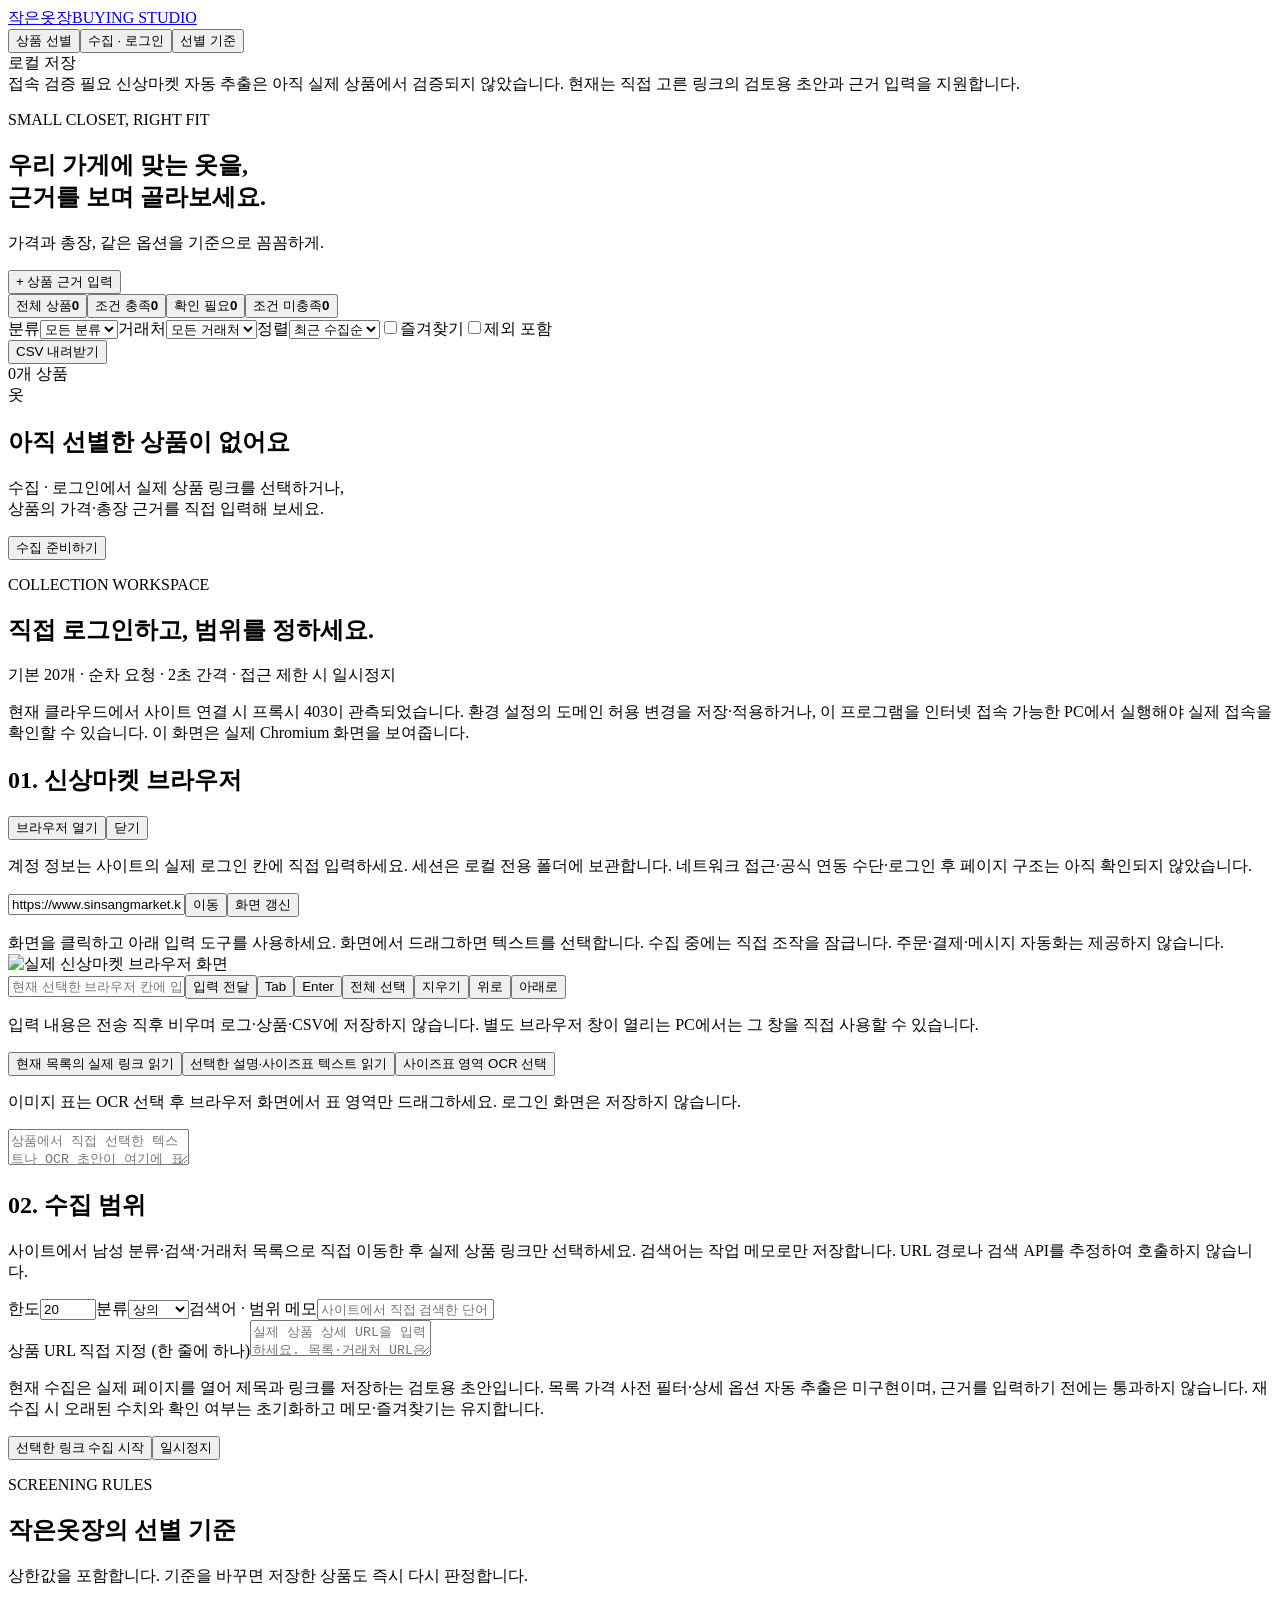
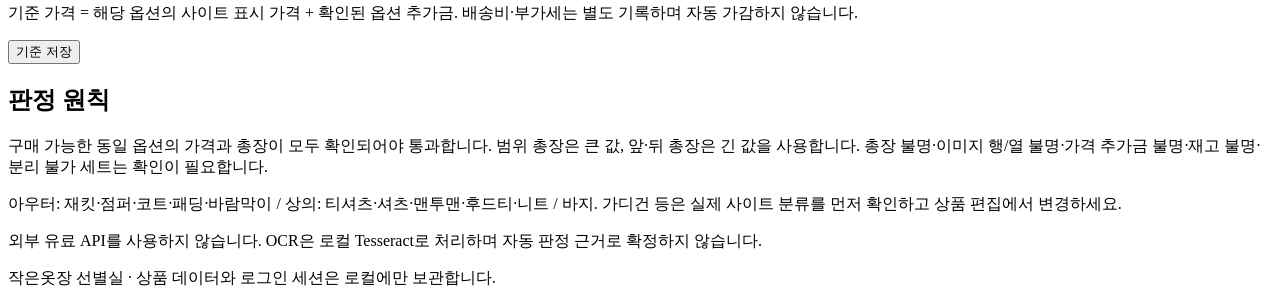
==== smallcloset/static/index.html @ f979ac31 "Add local apparel screening and evidence review app" ====
<!doctype html>
<html lang="ko">
<head><meta charset="utf-8"><meta name="viewport" content="width=device-width, initial-scale=1"><title>작은옷장 · 상품 선별실</title><link rel="stylesheet" href="/static/style.css"><script src="/static/app.js" defer></script></head>
<body>
<header><a class="brand" href="/">작은옷장<span>BUYING STUDIO</span></a><nav><button data-pane="results" class="nav active">상품 선별</button><button data-pane="collect" class="nav">수집 · 로그인</button><button data-pane="settings" class="nav">선별 기준</button></nav><span class="local-dot">로컬 저장</span></header>
<main>
<div class="notice"><span>접속 검증 필요</span> 신상마켓 자동 추출은 아직 실제 상품에서 검증되지 않았습니다. 현재는 직접 고른 링크의 검토용 초안과 근거 입력을 지원합니다.</div>
<section id="results" class="pane">
<div class="hero"><div><p class="eyebrow">SMALL CLOSET, RIGHT FIT</p><h1>우리 가게에 맞는 옷을,<br>근거를 보며 골라보세요.</h1><p class="muted">가격과 총장, 같은 옵션을 기준으로 꼼꼼하게.</p></div><button id="new-product" class="primary">+ 상품 근거 입력</button></div>
<div class="stats"><button class="stat active" data-status=""><span>전체 상품</span><strong id="count-all">0</strong></button><button class="stat" data-status="pass"><span><i class="dot green"></i>조건 충족</span><strong id="count-pass">0</strong></button><button class="stat" data-status="review"><span><i class="dot amber"></i>확인 필요</span><strong id="count-review">0</strong></button><button class="stat" data-status="fail"><span><i class="dot gray"></i>조건 미충족</span><strong id="count-fail">0</strong></button></div>
<div class="toolbar"><div class="filters"><label>분류<select id="filter-category"><option value="">모든 분류</option><option>아우터</option><option>상의</option><option>바지</option><option>미분류</option></select></label><label>거래처<select id="filter-supplier"><option value="">모든 거래처</option></select></label><label>정렬<select id="sort"><option value="recent">최근 수집순</option><option value="price">낮은 가격순</option><option value="length">짧은 총장순</option></select></label><label class="check"><input type="checkbox" id="filter-favorite">즐겨찾기</label><label class="check"><input type="checkbox" id="show-excluded">제외 포함</label></div><button id="export" class="secondary">CSV 내려받기</button></div>
<div class="result-line"><span id="result-count">0개 상품</span><span id="selection-count"></span></div><div id="product-grid" class="grid"></div><div id="empty" class="empty"><div class="empty-icon">옷</div><h2>아직 선별한 상품이 없어요</h2><p>수집 · 로그인에서 실제 상품 링크를 선택하거나,<br>상품의 가격·총장 근거를 직접 입력해 보세요.</p><button class="primary" data-pane="collect">수집 준비하기</button></div>
</section>
<section id="collect" class="pane hidden"><div class="page-title"><p class="eyebrow">COLLECTION WORKSPACE</p><h1>직접 로그인하고, 범위를 정하세요.</h1><p class="muted">기본 20개 · 순차 요청 · 2초 간격 · 접근 제한 시 일시정지</p></div>
<div class="callout">현재 클라우드에서 사이트 연결 시 프록시 403이 관측되었습니다. 환경 설정의 도메인 허용 변경을 저장·적용하거나, 이 프로그램을 인터넷 접속 가능한 PC에서 실행해야 실제 접속을 확인할 수 있습니다. 이 화면은 실제 Chromium 화면을 보여줍니다.</div>
<div class="panel"><div class="panel-title"><h2>01. 신상마켓 브라우저</h2><button id="browser-open" class="primary">브라우저 열기</button><button id="browser-close" class="secondary">닫기</button></div><p class="muted">계정 정보는 사이트의 실제 로그인 칸에 직접 입력하세요. 세션은 로컬 전용 폴더에 보관합니다. 네트워크 접근·공식 연동 수단·로그인 후 페이지 구조는 아직 확인되지 않았습니다.</p><div class="inline"><input id="browser-url" type="url" value="https://www.sinsangmarket.kr" aria-label="실제 사이트 URL"><button id="browser-go" class="secondary">이동</button><button id="browser-refresh" class="secondary">화면 갱신</button></div><p id="browser-status" class="status-text"></p>
<div id="browser-shell" class="hidden"><div class="browser-help">화면을 클릭하고 아래 입력 도구를 사용하세요. 화면에서 드래그하면 텍스트를 선택합니다. 수집 중에는 직접 조작을 잠급니다. 주문·결제·메시지 자동화는 제공하지 않습니다.</div><img id="browser-screen" alt="실제 신상마켓 브라우저 화면" draggable="false"><div class="browser-controls"><input id="browser-type" type="password" autocomplete="off" placeholder="현재 선택한 브라우저 칸에 입력할 내용" aria-label="브라우저로 전달할 입력"><button id="browser-send" class="secondary">입력 전달</button><button data-key="Tab">Tab</button><button data-key="Enter">Enter</button><button data-key="ControlOrMeta+A">전체 선택</button><button data-key="Backspace">지우기</button><button data-scroll="-600">위로</button><button data-scroll="600">아래로</button></div><p class="muted small">입력 내용은 전송 직후 비우며 로그·상품·CSV에 저장하지 않습니다. 별도 브라우저 창이 열리는 PC에서는 그 창을 직접 사용할 수 있습니다.</p></div>
<div class="inline"><button id="get-links" class="secondary">현재 목록의 실제 링크 읽기</button><button id="get-selection" class="secondary">선택한 설명·사이즈표 텍스트 읽기</button><button id="crop-ocr" class="secondary">사이즈표 영역 OCR 선택</button></div><p id="crop-status" class="small muted">이미지 표는 OCR 선택 후 브라우저 화면에서 표 영역만 드래그하세요. 로그인 화면은 저장하지 않습니다.</p><textarea id="selected-text" readonly placeholder="상품에서 직접 선택한 텍스트나 OCR 초안이 여기에 표시됩니다. 원본 이미지 행·열을 직접 대조하세요."></textarea></div>
<div class="panel"><h2>02. 수집 범위</h2><p class="muted">사이트에서 남성 분류·검색·거래처 목록으로 직접 이동한 후 실제 상품 링크만 선택하세요. 검색어는 작업 메모로만 저장합니다. URL 경로나 검색 API를 추정하여 호출하지 않습니다.</p><div class="form-row"><label>한도<input type="number" id="collect-limit" value="20" min="1" max="200"></label><label>분류<select id="collect-category"><option>상의</option><option>아우터</option><option>바지</option><option>미분류</option></select></label><label>검색어 · 범위 메모<input id="collect-keyword" placeholder="사이트에서 직접 검색한 단어"></label></div><div id="links" class="link-list"></div><label>상품 URL 직접 지정 (한 줄에 하나)<textarea id="collect-urls" placeholder="실제 상품 상세 URL을 입력하세요. 목록·거래처 URL은 위 브라우저에서 열어 상품 링크를 선택하세요."></textarea></label><p class="small muted">현재 수집은 실제 페이지를 열어 제목과 링크를 저장하는 검토용 초안입니다. 목록 가격 사전 필터·상세 옵션 자동 추출은 미구현이며, 근거를 입력하기 전에는 통과하지 않습니다. 재수집 시 오래된 수치와 확인 여부는 초기화하고 메모·즐겨찾기는 유지합니다.</p><button id="start-collect" class="primary">선택한 링크 수집 시작</button><button id="pause-collect" class="secondary">일시정지</button><div id="jobs"></div></div>
</section>
<section id="settings" class="pane hidden"><div class="page-title"><p class="eyebrow">SCREENING RULES</p><h1>작은옷장의 선별 기준</h1><p class="muted">상한값을 포함합니다. 기준을 바꾸면 저장한 상품도 즉시 다시 판정합니다.</p></div><form id="rules-form" class="panel"><div id="rules-fields"></div><p class="muted">기준 가격 = 해당 옵션의 사이트 표시 가격 + 확인된 옵션 추가금. 배송비·부가세는 별도 기록하며 자동 가감하지 않습니다.</p><button class="primary" type="submit">기준 저장</button></form><div class="panel"><h2>판정 원칙</h2><p>구매 가능한 동일 옵션의 가격과 총장이 모두 확인되어야 통과합니다. 범위 총장은 큰 값, 앞·뒤 총장은 긴 값을 사용합니다. 총장 불명·이미지 행/열 불명·가격 추가금 불명·재고 불명·분리 불가 세트는 확인이 필요합니다.</p><p>아우터: 재킷·점퍼·코트·패딩·바람막이 / 상의: 티셔츠·셔츠·맨투맨·후드티·니트 / 바지. 가디건 등은 실제 사이트 분류를 먼저 확인하고 상품 편집에서 변경하세요.</p><p>외부 유료 API를 사용하지 않습니다. OCR은 로컬 Tesseract로 처리하며 자동 판정 근거로 확정하지 않습니다.</p></div></section>
</main>
<dialog id="editor"><form id="product-form"><div class="dialog-head"><div><p class="eyebrow">PRODUCT EVIDENCE</p><h2 id="editor-title">상품 근거 입력</h2></div><button type="button" id="editor-close" class="icon-button" aria-label="닫기">×</button></div><div class="dialog-body"><p class="callout">실제 상세페이지와 사이즈표를 확인해 입력하세요. 총장 외 치수는 입력하지 마세요. 서로 다른 옵션의 가격·총장을 합쳐 입력하면 안 됩니다. 세션·쿠키·인증 정보를 붙여넣지 마세요.</p><div class="form-row"><label>상품 상세 URL<input id="p-url" type="url" required></label></div><div class="form-row"><label>상품명<input id="p-name" required maxlength="300"></label><label>거래처<input id="p-supplier" maxlength="200"></label></div><div class="form-row"><label>상가 · 층 · 호수 (실제 표기만)<input id="p-location" maxlength="200"></label><label>분류<select id="p-category"><option>미분류</option><option>아우터</option><option>상의</option><option>바지</option></select></label><label>의류 대상<select id="p-gender"><option>미확인</option><option>남성</option><option>여성</option></select></label></div><div class="form-row"><label>대표 이미지 URL (선택)<input id="p-image" placeholder="접근 불가 시 상품 원문 링크로 대체"></label><label>배송비·부가세 별도 표기<input id="p-charges" maxlength="500"></label></div><label class="check"><input type="checkbox" id="p-set">세트의 개별 가격·총장을 구분할 수 없음</label>
<div class="section-heading"><h3>사이즈 · 색상별 옵션</h3><button type="button" id="add-option" class="secondary">+ 옵션 추가</button></div><p class="small muted">추가금이 없음을 확인한 경우 0을 입력하세요. 공란은 미확인입니다. 색상별 재고·가격이 다르면 행을 나누세요.</p><div id="options"></div>
<div class="ocr-panel"><h3>이미지 사이즈표 · 로컬 OCR</h3><p class="small muted">사이즈표만 잘라 업로드하세요. 한글·숫자를 로컬에서 읽습니다. 원본 행·열을 확인하고 위 옵션에 수치를 옮긴 후 확인 체크를 하세요.</p><input id="ocr-file" type="file" accept="image/png,image/jpeg,image/webp"><p id="ocr-status" class="small"></p><a id="ocr-link" target="_blank" rel="noreferrer" class="hidden">원본 이미지 근거 열기</a><textarea id="ocr-text" readonly placeholder="OCR 판독 초안 — 자동 확정하지 않습니다"></textarea><p id="ocr-ref" class="small muted"></p></div><label>내 메모<textarea id="p-memo" maxlength="10000"></textarea></label></div><div class="dialog-foot"><span class="muted small">근거 없는 수치는 ‘확인 필요’로 보관합니다.</span><button type="submit" class="primary">저장하고 판정</button></div></form></dialog>
<div id="toast" role="status" class="hidden"></div><footer>작은옷장 선별실 · 상품 데이터와 로그인 세션은 로컬에만 보관합니다.</footer>
</body></html>
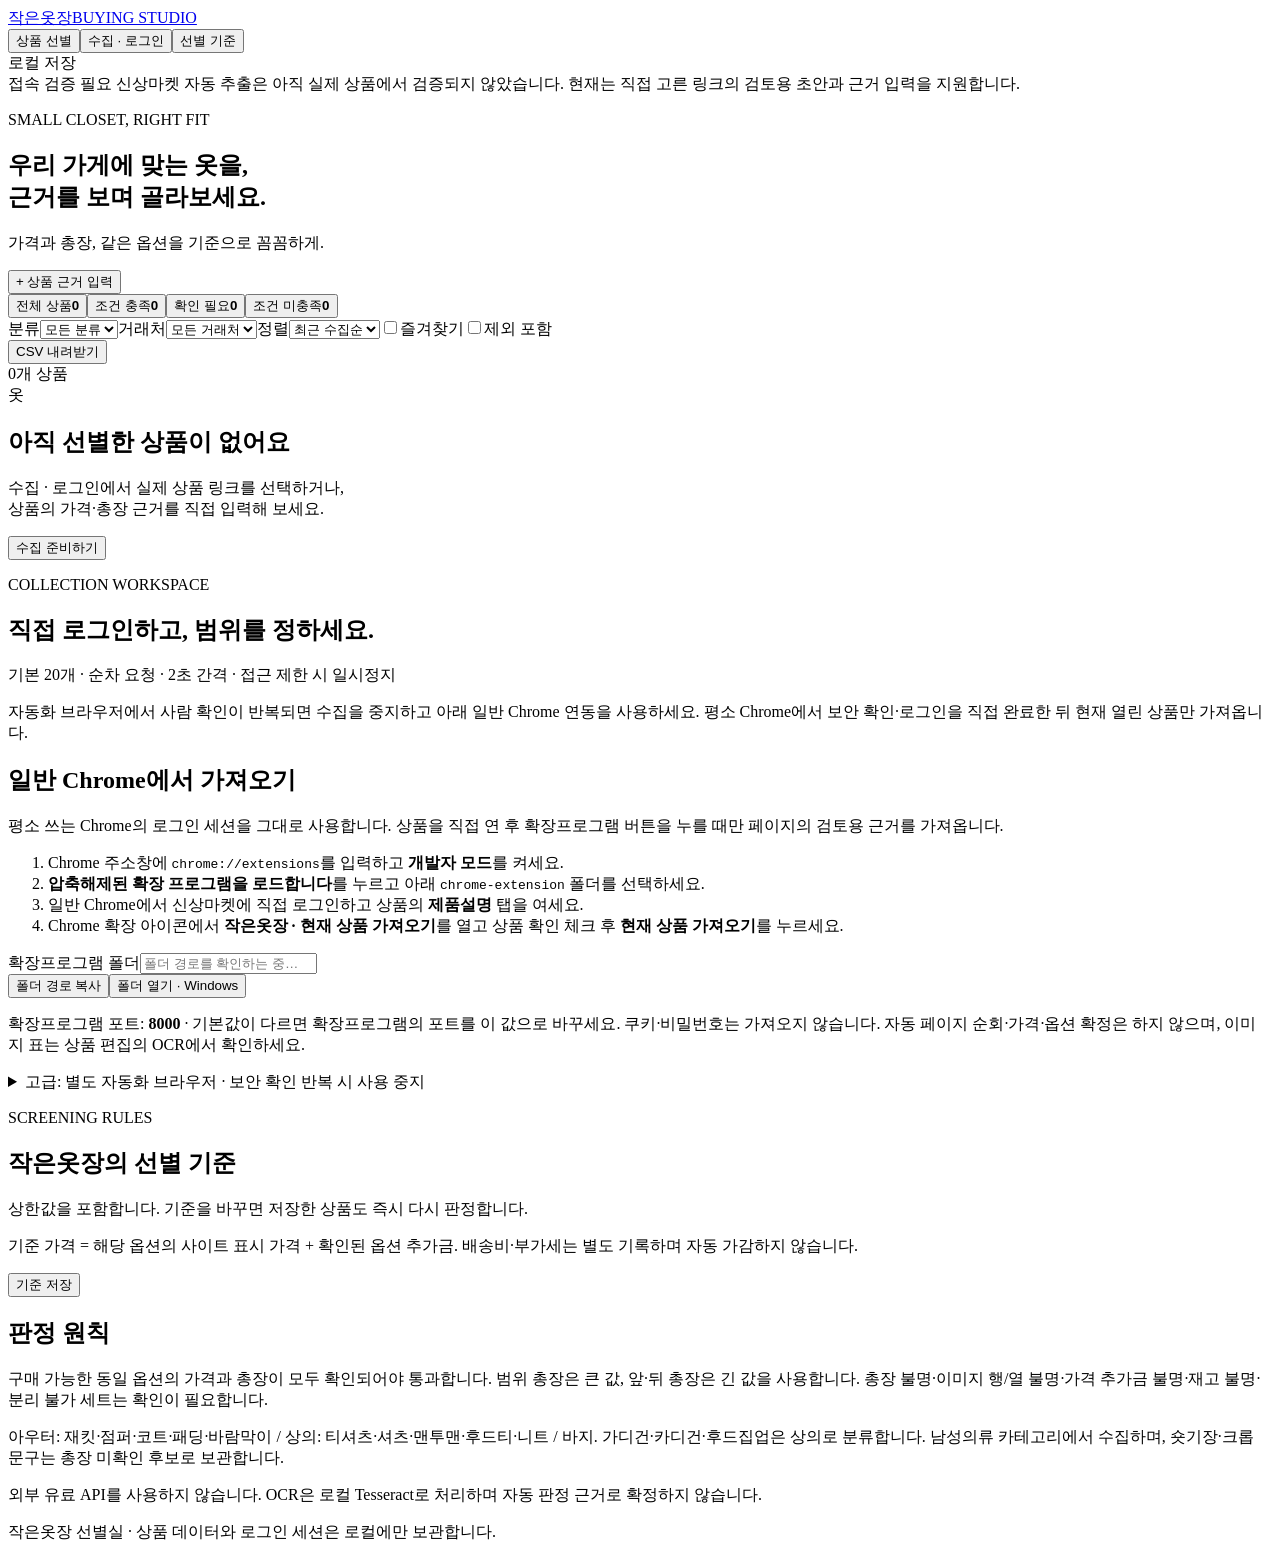
==== commit b9dd89ab: "Add manual capture from ordinary Chrome and update menswear screening rules" ====
--- a/smallcloset/static/index.html
+++ b/smallcloset/static/index.html
@@ -12,16 +12,18 @@
 <div class="result-line"><span id="result-count">0개 상품</span><span id="selection-count"></span></div><div id="product-grid" class="grid"></div><div id="empty" class="empty"><div class="empty-icon">옷</div><h2>아직 선별한 상품이 없어요</h2><p>수집 · 로그인에서 실제 상품 링크를 선택하거나,<br>상품의 가격·총장 근거를 직접 입력해 보세요.</p><button class="primary" data-pane="collect">수집 준비하기</button></div>
 </section>
 <section id="collect" class="pane hidden"><div class="page-title"><p class="eyebrow">COLLECTION WORKSPACE</p><h1>직접 로그인하고, 범위를 정하세요.</h1><p class="muted">기본 20개 · 순차 요청 · 2초 간격 · 접근 제한 시 일시정지</p></div>
-<div class="callout">현재 클라우드에서 사이트 연결 시 프록시 403이 관측되었습니다. 환경 설정의 도메인 허용 변경을 저장·적용하거나, 이 프로그램을 인터넷 접속 가능한 PC에서 실행해야 실제 접속을 확인할 수 있습니다. 이 화면은 실제 Chromium 화면을 보여줍니다.</div>
+<div class="callout">자동화 브라우저에서 사람 확인이 반복되면 수집을 중지하고 아래 일반 Chrome 연동을 사용하세요. 평소 Chrome에서 보안 확인·로그인을 직접 완료한 뒤 현재 열린 상품만 가져옵니다.</div>
+<div class="panel"><h2>일반 Chrome에서 가져오기</h2><p>평소 쓰는 Chrome의 로그인 세션을 그대로 사용합니다. 상품을 직접 연 후 확장프로그램 버튼을 누를 때만 페이지의 검토용 근거를 가져옵니다.</p><ol><li>Chrome 주소창에 <code>chrome://extensions</code>를 입력하고 <b>개발자 모드</b>를 켜세요.</li><li><b>압축해제된 확장 프로그램을 로드합니다</b>를 누르고 아래 <code>chrome-extension</code> 폴더를 선택하세요.</li><li>일반 Chrome에서 신상마켓에 직접 로그인하고 상품의 <b>제품설명</b> 탭을 여세요.</li><li>Chrome 확장 아이콘에서 <b>작은옷장 · 현재 상품 가져오기</b>를 열고 상품 확인 체크 후 <b>현재 상품 가져오기</b>를 누르세요.</li></ol><label>확장프로그램 폴더<input id="companion-folder" readonly placeholder="폴더 경로를 확인하는 중…"></label><div class="inline"><button id="companion-copy-folder" class="secondary">폴더 경로 복사</button><button id="companion-open-folder" class="secondary">폴더 열기 · Windows</button></div><p class="small muted">확장프로그램 포트: <b id="companion-port">8000</b> · 기본값이 다르면 확장프로그램의 포트를 이 값으로 바꾸세요. 쿠키·비밀번호는 가져오지 않습니다. 자동 페이지 순회·가격·옵션 확정은 하지 않으며, 이미지 표는 상품 편집의 OCR에서 확인하세요.</p></div>
+<details id="legacy-browser"><summary>고급: 별도 자동화 브라우저 · 보안 확인 반복 시 사용 중지</summary>
 <div class="panel"><div class="panel-title"><h2>01. 신상마켓 브라우저</h2><button id="browser-open" class="primary">브라우저 열기</button><button id="browser-close" class="secondary">닫기</button></div><p class="muted">계정 정보는 사이트의 실제 로그인 칸에 직접 입력하세요. 세션은 로컬 전용 폴더에 보관합니다. 네트워크 접근·공식 연동 수단·로그인 후 페이지 구조는 아직 확인되지 않았습니다.</p><div class="inline"><input id="browser-url" type="url" value="https://www.sinsangmarket.kr" aria-label="실제 사이트 URL"><button id="browser-go" class="secondary">이동</button><button id="browser-refresh" class="secondary">화면 갱신</button></div><p id="browser-status" class="status-text"></p>
 <div id="browser-shell" class="hidden"><div class="browser-help">화면을 클릭하고 아래 입력 도구를 사용하세요. 화면에서 드래그하면 텍스트를 선택합니다. 수집 중에는 직접 조작을 잠급니다. 주문·결제·메시지 자동화는 제공하지 않습니다.</div><img id="browser-screen" alt="실제 신상마켓 브라우저 화면" draggable="false"><div class="browser-controls"><input id="browser-type" type="password" autocomplete="off" placeholder="현재 선택한 브라우저 칸에 입력할 내용" aria-label="브라우저로 전달할 입력"><button id="browser-send" class="secondary">입력 전달</button><button data-key="Tab">Tab</button><button data-key="Enter">Enter</button><button data-key="ControlOrMeta+A">전체 선택</button><button data-key="Backspace">지우기</button><button data-scroll="-600">위로</button><button data-scroll="600">아래로</button></div><p class="muted small">입력 내용은 전송 직후 비우며 로그·상품·CSV에 저장하지 않습니다. 별도 브라우저 창이 열리는 PC에서는 그 창을 직접 사용할 수 있습니다.</p></div>
 <div class="inline"><button id="get-links" class="secondary">현재 목록의 실제 링크 읽기</button><button id="get-selection" class="secondary">선택한 설명·사이즈표 텍스트 읽기</button><button id="crop-ocr" class="secondary">사이즈표 영역 OCR 선택</button></div><p id="crop-status" class="small muted">이미지 표는 OCR 선택 후 브라우저 화면에서 표 영역만 드래그하세요. 로그인 화면은 저장하지 않습니다.</p><textarea id="selected-text" readonly placeholder="상품에서 직접 선택한 텍스트나 OCR 초안이 여기에 표시됩니다. 원본 이미지 행·열을 직접 대조하세요."></textarea></div>
-<div class="panel"><h2>02. 수집 범위</h2><p class="muted">사이트에서 남성 분류·검색·거래처 목록으로 직접 이동한 후 실제 상품 링크만 선택하세요. 검색어는 작업 메모로만 저장합니다. URL 경로나 검색 API를 추정하여 호출하지 않습니다.</p><div class="form-row"><label>한도<input type="number" id="collect-limit" value="20" min="1" max="200"></label><label>분류<select id="collect-category"><option>상의</option><option>아우터</option><option>바지</option><option>미분류</option></select></label><label>검색어 · 범위 메모<input id="collect-keyword" placeholder="사이트에서 직접 검색한 단어"></label></div><div id="links" class="link-list"></div><label>상품 URL 직접 지정 (한 줄에 하나)<textarea id="collect-urls" placeholder="실제 상품 상세 URL을 입력하세요. 목록·거래처 URL은 위 브라우저에서 열어 상품 링크를 선택하세요."></textarea></label><p class="small muted">현재 수집은 실제 페이지를 열어 제목과 링크를 저장하는 검토용 초안입니다. 목록 가격 사전 필터·상세 옵션 자동 추출은 미구현이며, 근거를 입력하기 전에는 통과하지 않습니다. 재수집 시 오래된 수치와 확인 여부는 초기화하고 메모·즐겨찾기는 유지합니다.</p><button id="start-collect" class="primary">선택한 링크 수집 시작</button><button id="pause-collect" class="secondary">일시정지</button><div id="jobs"></div></div>
+<div class="panel"><h2>02. 수집 범위</h2><p class="muted">사이트에서 남성 분류·검색·거래처 목록으로 직접 이동한 후 실제 상품 링크만 선택하세요. 검색어는 작업 메모로만 저장합니다. URL 경로나 검색 API를 추정하여 호출하지 않습니다.</p><div class="form-row"><label>한도<input type="number" id="collect-limit" value="20" min="1" max="200"></label><label>분류<select id="collect-category"><option>상의</option><option>아우터</option><option>바지</option><option>미분류</option></select></label><label>검색어 · 범위 메모<input id="collect-keyword" placeholder="사이트에서 직접 검색한 단어"></label></div><div id="links" class="link-list"></div><label>상품 URL 직접 지정 (한 줄에 하나)<textarea id="collect-urls" placeholder="실제 상품 상세 URL을 입력하세요. 목록·거래처 URL은 위 브라우저에서 열어 상품 링크를 선택하세요."></textarea></label><p class="small muted">현재 수집은 실제 페이지를 열어 제목과 링크를 저장하는 검토용 초안입니다. 목록 가격 사전 필터·상세 옵션 자동 추출은 미구현이며, 근거를 입력하기 전에는 통과하지 않습니다. 재수집 시 오래된 수치와 확인 여부는 초기화하고 메모·즐겨찾기는 유지합니다.</p><label class="check"><input type="checkbox" id="collect-men">남성의류 카테고리에서 고른 상품만 지정했음을 확인했습니다.</label><button id="start-collect" class="primary">선택한 링크 수집 시작</button><button id="pause-collect" class="secondary">일시정지</button><div id="jobs"></div></div></details>
 </section>
-<section id="settings" class="pane hidden"><div class="page-title"><p class="eyebrow">SCREENING RULES</p><h1>작은옷장의 선별 기준</h1><p class="muted">상한값을 포함합니다. 기준을 바꾸면 저장한 상품도 즉시 다시 판정합니다.</p></div><form id="rules-form" class="panel"><div id="rules-fields"></div><p class="muted">기준 가격 = 해당 옵션의 사이트 표시 가격 + 확인된 옵션 추가금. 배송비·부가세는 별도 기록하며 자동 가감하지 않습니다.</p><button class="primary" type="submit">기준 저장</button></form><div class="panel"><h2>판정 원칙</h2><p>구매 가능한 동일 옵션의 가격과 총장이 모두 확인되어야 통과합니다. 범위 총장은 큰 값, 앞·뒤 총장은 긴 값을 사용합니다. 총장 불명·이미지 행/열 불명·가격 추가금 불명·재고 불명·분리 불가 세트는 확인이 필요합니다.</p><p>아우터: 재킷·점퍼·코트·패딩·바람막이 / 상의: 티셔츠·셔츠·맨투맨·후드티·니트 / 바지. 가디건 등은 실제 사이트 분류를 먼저 확인하고 상품 편집에서 변경하세요.</p><p>외부 유료 API를 사용하지 않습니다. OCR은 로컬 Tesseract로 처리하며 자동 판정 근거로 확정하지 않습니다.</p></div></section>
+<section id="settings" class="pane hidden"><div class="page-title"><p class="eyebrow">SCREENING RULES</p><h1>작은옷장의 선별 기준</h1><p class="muted">상한값을 포함합니다. 기준을 바꾸면 저장한 상품도 즉시 다시 판정합니다.</p></div><form id="rules-form" class="panel"><div id="rules-fields"></div><p class="muted">기준 가격 = 해당 옵션의 사이트 표시 가격 + 확인된 옵션 추가금. 배송비·부가세는 별도 기록하며 자동 가감하지 않습니다.</p><button class="primary" type="submit">기준 저장</button></form><div class="panel"><h2>판정 원칙</h2><p>구매 가능한 동일 옵션의 가격과 총장이 모두 확인되어야 통과합니다. 범위 총장은 큰 값, 앞·뒤 총장은 긴 값을 사용합니다. 총장 불명·이미지 행/열 불명·가격 추가금 불명·재고 불명·분리 불가 세트는 확인이 필요합니다.</p><p>아우터: 재킷·점퍼·코트·패딩·바람막이 / 상의: 티셔츠·셔츠·맨투맨·후드티·니트 / 바지. 가디건·카디건·후드집업은 상의로 분류합니다. 남성의류 카테고리에서 수집하며, 숏기장·크롭 문구는 총장 미확인 후보로 보관합니다.</p><p>외부 유료 API를 사용하지 않습니다. OCR은 로컬 Tesseract로 처리하며 자동 판정 근거로 확정하지 않습니다.</p></div></section>
 </main>
 <dialog id="editor"><form id="product-form"><div class="dialog-head"><div><p class="eyebrow">PRODUCT EVIDENCE</p><h2 id="editor-title">상품 근거 입력</h2></div><button type="button" id="editor-close" class="icon-button" aria-label="닫기">×</button></div><div class="dialog-body"><p class="callout">실제 상세페이지와 사이즈표를 확인해 입력하세요. 총장 외 치수는 입력하지 마세요. 서로 다른 옵션의 가격·총장을 합쳐 입력하면 안 됩니다. 세션·쿠키·인증 정보를 붙여넣지 마세요.</p><div class="form-row"><label>상품 상세 URL<input id="p-url" type="url" required></label></div><div class="form-row"><label>상품명<input id="p-name" required maxlength="300"></label><label>거래처<input id="p-supplier" maxlength="200"></label></div><div class="form-row"><label>상가 · 층 · 호수 (실제 표기만)<input id="p-location" maxlength="200"></label><label>분류<select id="p-category"><option>미분류</option><option>아우터</option><option>상의</option><option>바지</option></select></label><label>의류 대상<select id="p-gender"><option>미확인</option><option>남성</option><option>여성</option></select></label></div><div class="form-row"><label>대표 이미지 URL (선택)<input id="p-image" placeholder="접근 불가 시 상품 원문 링크로 대체"></label><label>배송비·부가세 별도 표기<input id="p-charges" maxlength="500"></label></div><label class="check"><input type="checkbox" id="p-set">세트의 개별 가격·총장을 구분할 수 없음</label>
-<div class="section-heading"><h3>사이즈 · 색상별 옵션</h3><button type="button" id="add-option" class="secondary">+ 옵션 추가</button></div><p class="small muted">추가금이 없음을 확인한 경우 0을 입력하세요. 공란은 미확인입니다. 색상별 재고·가격이 다르면 행을 나누세요.</p><div id="options"></div>
+<label>상품설명 발췌 · 숏기장/크롭 근거<textarea id="p-excerpt" maxlength="1500" placeholder="실제 상품설명의 필요한 부분만 입력하세요."></textarea></label><div class="section-heading"><h3>사이즈 · 색상별 옵션</h3><button type="button" id="add-option" class="secondary">+ 옵션 추가</button></div><p class="small muted">추가금이 없음을 확인한 경우 0을 입력하세요. 공란은 미확인입니다. 색상별 재고·가격이 다르면 행을 나누세요.</p><div id="options"></div>
 <div class="ocr-panel"><h3>이미지 사이즈표 · 로컬 OCR</h3><p class="small muted">사이즈표만 잘라 업로드하세요. 한글·숫자를 로컬에서 읽습니다. 원본 행·열을 확인하고 위 옵션에 수치를 옮긴 후 확인 체크를 하세요.</p><input id="ocr-file" type="file" accept="image/png,image/jpeg,image/webp"><p id="ocr-status" class="small"></p><a id="ocr-link" target="_blank" rel="noreferrer" class="hidden">원본 이미지 근거 열기</a><textarea id="ocr-text" readonly placeholder="OCR 판독 초안 — 자동 확정하지 않습니다"></textarea><p id="ocr-ref" class="small muted"></p></div><label>내 메모<textarea id="p-memo" maxlength="10000"></textarea></label></div><div class="dialog-foot"><span class="muted small">근거 없는 수치는 ‘확인 필요’로 보관합니다.</span><button type="submit" class="primary">저장하고 판정</button></div></form></dialog>
 <div id="toast" role="status" class="hidden"></div><footer>작은옷장 선별실 · 상품 데이터와 로그인 세션은 로컬에만 보관합니다.</footer>
 </body></html>
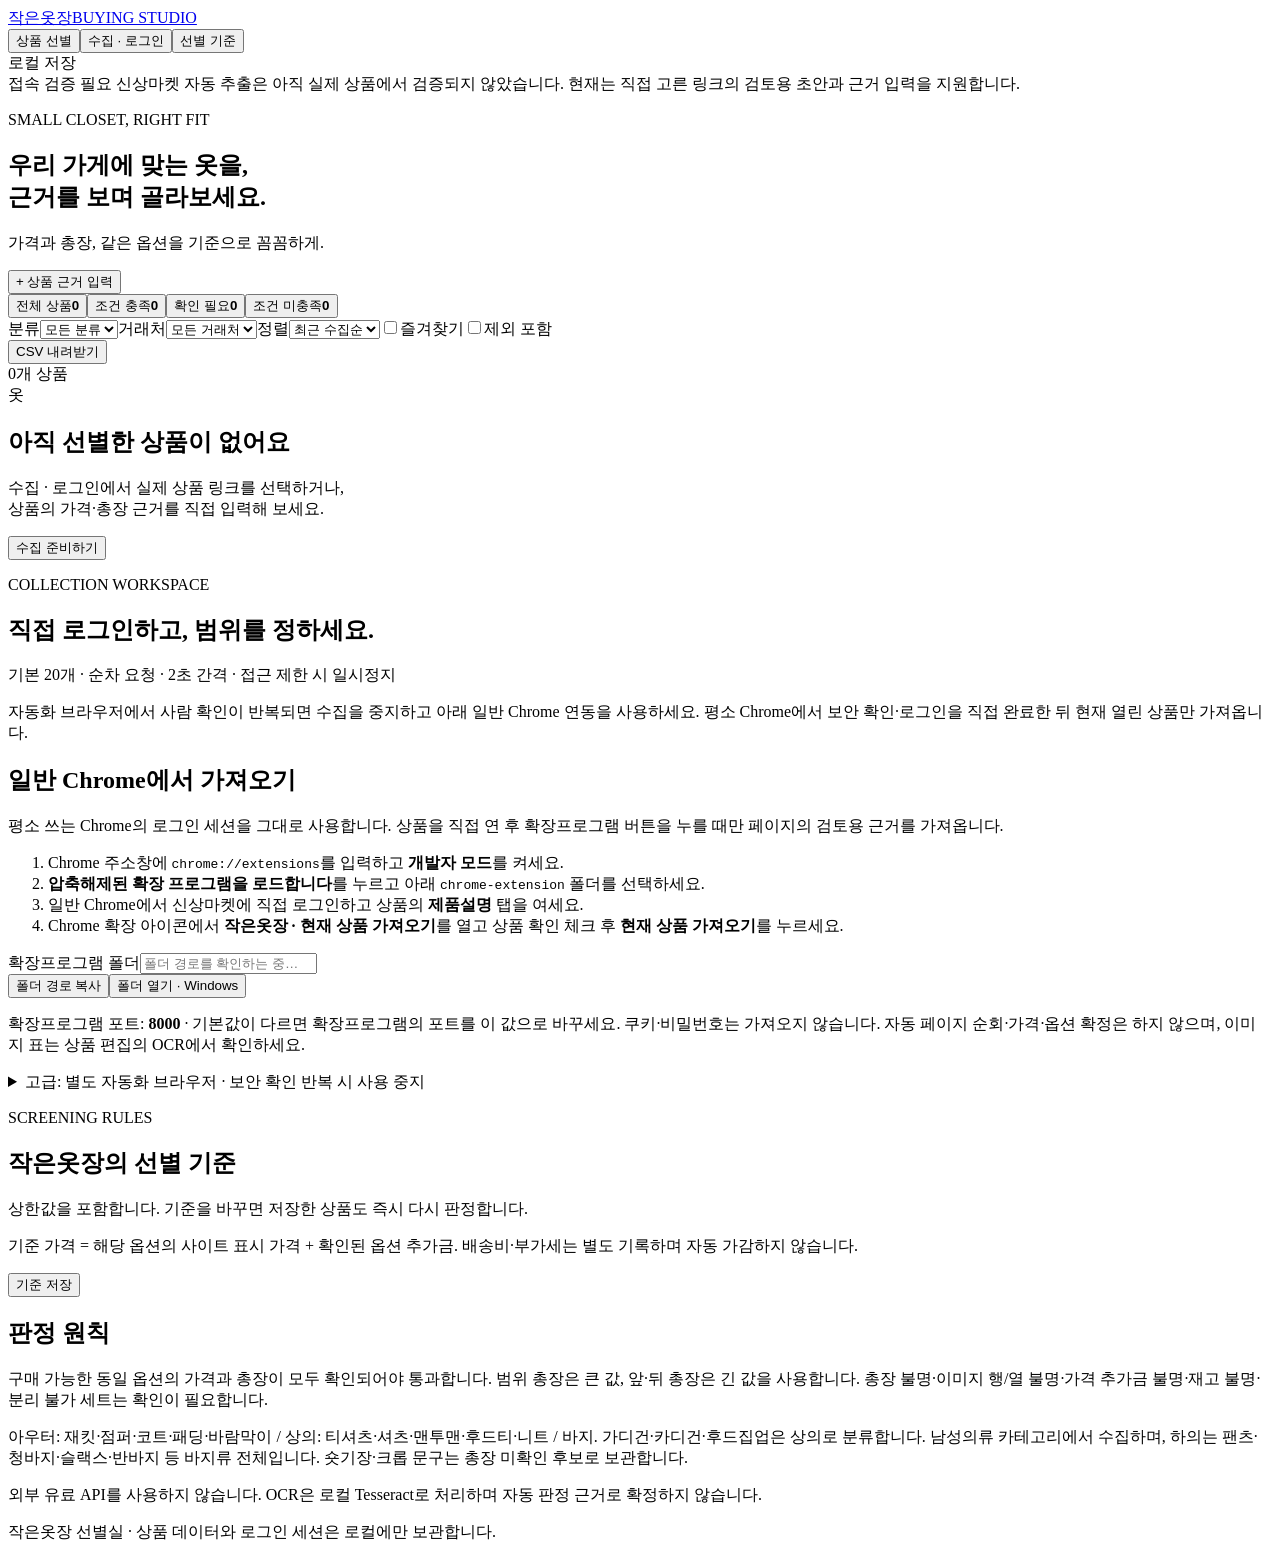
==== commit 83fd5d15: "Include all named mens pants and jeans under bottom screening limits" ====
--- a/smallcloset/static/index.html
+++ b/smallcloset/static/index.html
@@ -20,7 +20,7 @@
 <div class="inline"><button id="get-links" class="secondary">현재 목록의 실제 링크 읽기</button><button id="get-selection" class="secondary">선택한 설명·사이즈표 텍스트 읽기</button><button id="crop-ocr" class="secondary">사이즈표 영역 OCR 선택</button></div><p id="crop-status" class="small muted">이미지 표는 OCR 선택 후 브라우저 화면에서 표 영역만 드래그하세요. 로그인 화면은 저장하지 않습니다.</p><textarea id="selected-text" readonly placeholder="상품에서 직접 선택한 텍스트나 OCR 초안이 여기에 표시됩니다. 원본 이미지 행·열을 직접 대조하세요."></textarea></div>
 <div class="panel"><h2>02. 수집 범위</h2><p class="muted">사이트에서 남성 분류·검색·거래처 목록으로 직접 이동한 후 실제 상품 링크만 선택하세요. 검색어는 작업 메모로만 저장합니다. URL 경로나 검색 API를 추정하여 호출하지 않습니다.</p><div class="form-row"><label>한도<input type="number" id="collect-limit" value="20" min="1" max="200"></label><label>분류<select id="collect-category"><option>상의</option><option>아우터</option><option>바지</option><option>미분류</option></select></label><label>검색어 · 범위 메모<input id="collect-keyword" placeholder="사이트에서 직접 검색한 단어"></label></div><div id="links" class="link-list"></div><label>상품 URL 직접 지정 (한 줄에 하나)<textarea id="collect-urls" placeholder="실제 상품 상세 URL을 입력하세요. 목록·거래처 URL은 위 브라우저에서 열어 상품 링크를 선택하세요."></textarea></label><p class="small muted">현재 수집은 실제 페이지를 열어 제목과 링크를 저장하는 검토용 초안입니다. 목록 가격 사전 필터·상세 옵션 자동 추출은 미구현이며, 근거를 입력하기 전에는 통과하지 않습니다. 재수집 시 오래된 수치와 확인 여부는 초기화하고 메모·즐겨찾기는 유지합니다.</p><label class="check"><input type="checkbox" id="collect-men">남성의류 카테고리에서 고른 상품만 지정했음을 확인했습니다.</label><button id="start-collect" class="primary">선택한 링크 수집 시작</button><button id="pause-collect" class="secondary">일시정지</button><div id="jobs"></div></div></details>
 </section>
-<section id="settings" class="pane hidden"><div class="page-title"><p class="eyebrow">SCREENING RULES</p><h1>작은옷장의 선별 기준</h1><p class="muted">상한값을 포함합니다. 기준을 바꾸면 저장한 상품도 즉시 다시 판정합니다.</p></div><form id="rules-form" class="panel"><div id="rules-fields"></div><p class="muted">기준 가격 = 해당 옵션의 사이트 표시 가격 + 확인된 옵션 추가금. 배송비·부가세는 별도 기록하며 자동 가감하지 않습니다.</p><button class="primary" type="submit">기준 저장</button></form><div class="panel"><h2>판정 원칙</h2><p>구매 가능한 동일 옵션의 가격과 총장이 모두 확인되어야 통과합니다. 범위 총장은 큰 값, 앞·뒤 총장은 긴 값을 사용합니다. 총장 불명·이미지 행/열 불명·가격 추가금 불명·재고 불명·분리 불가 세트는 확인이 필요합니다.</p><p>아우터: 재킷·점퍼·코트·패딩·바람막이 / 상의: 티셔츠·셔츠·맨투맨·후드티·니트 / 바지. 가디건·카디건·후드집업은 상의로 분류합니다. 남성의류 카테고리에서 수집하며, 숏기장·크롭 문구는 총장 미확인 후보로 보관합니다.</p><p>외부 유료 API를 사용하지 않습니다. OCR은 로컬 Tesseract로 처리하며 자동 판정 근거로 확정하지 않습니다.</p></div></section>
+<section id="settings" class="pane hidden"><div class="page-title"><p class="eyebrow">SCREENING RULES</p><h1>작은옷장의 선별 기준</h1><p class="muted">상한값을 포함합니다. 기준을 바꾸면 저장한 상품도 즉시 다시 판정합니다.</p></div><form id="rules-form" class="panel"><div id="rules-fields"></div><p class="muted">기준 가격 = 해당 옵션의 사이트 표시 가격 + 확인된 옵션 추가금. 배송비·부가세는 별도 기록하며 자동 가감하지 않습니다.</p><button class="primary" type="submit">기준 저장</button></form><div class="panel"><h2>판정 원칙</h2><p>구매 가능한 동일 옵션의 가격과 총장이 모두 확인되어야 통과합니다. 범위 총장은 큰 값, 앞·뒤 총장은 긴 값을 사용합니다. 총장 불명·이미지 행/열 불명·가격 추가금 불명·재고 불명·분리 불가 세트는 확인이 필요합니다.</p><p>아우터: 재킷·점퍼·코트·패딩·바람막이 / 상의: 티셔츠·셔츠·맨투맨·후드티·니트 / 바지. 가디건·카디건·후드집업은 상의로 분류합니다. 남성의류 카테고리에서 수집하며, 하의는 팬츠·청바지·슬랙스·반바지 등 바지류 전체입니다. 숏기장·크롭 문구는 총장 미확인 후보로 보관합니다.</p><p>외부 유료 API를 사용하지 않습니다. OCR은 로컬 Tesseract로 처리하며 자동 판정 근거로 확정하지 않습니다.</p></div></section>
 </main>
 <dialog id="editor"><form id="product-form"><div class="dialog-head"><div><p class="eyebrow">PRODUCT EVIDENCE</p><h2 id="editor-title">상품 근거 입력</h2></div><button type="button" id="editor-close" class="icon-button" aria-label="닫기">×</button></div><div class="dialog-body"><p class="callout">실제 상세페이지와 사이즈표를 확인해 입력하세요. 총장 외 치수는 입력하지 마세요. 서로 다른 옵션의 가격·총장을 합쳐 입력하면 안 됩니다. 세션·쿠키·인증 정보를 붙여넣지 마세요.</p><div class="form-row"><label>상품 상세 URL<input id="p-url" type="url" required></label></div><div class="form-row"><label>상품명<input id="p-name" required maxlength="300"></label><label>거래처<input id="p-supplier" maxlength="200"></label></div><div class="form-row"><label>상가 · 층 · 호수 (실제 표기만)<input id="p-location" maxlength="200"></label><label>분류<select id="p-category"><option>미분류</option><option>아우터</option><option>상의</option><option>바지</option></select></label><label>의류 대상<select id="p-gender"><option>미확인</option><option>남성</option><option>여성</option></select></label></div><div class="form-row"><label>대표 이미지 URL (선택)<input id="p-image" placeholder="접근 불가 시 상품 원문 링크로 대체"></label><label>배송비·부가세 별도 표기<input id="p-charges" maxlength="500"></label></div><label class="check"><input type="checkbox" id="p-set">세트의 개별 가격·총장을 구분할 수 없음</label>
 <label>상품설명 발췌 · 숏기장/크롭 근거<textarea id="p-excerpt" maxlength="1500" placeholder="실제 상품설명의 필요한 부분만 입력하세요."></textarea></label><div class="section-heading"><h3>사이즈 · 색상별 옵션</h3><button type="button" id="add-option" class="secondary">+ 옵션 추가</button></div><p class="small muted">추가금이 없음을 확인한 경우 0을 입력하세요. 공란은 미확인입니다. 색상별 재고·가격이 다르면 행을 나누세요.</p><div id="options"></div>
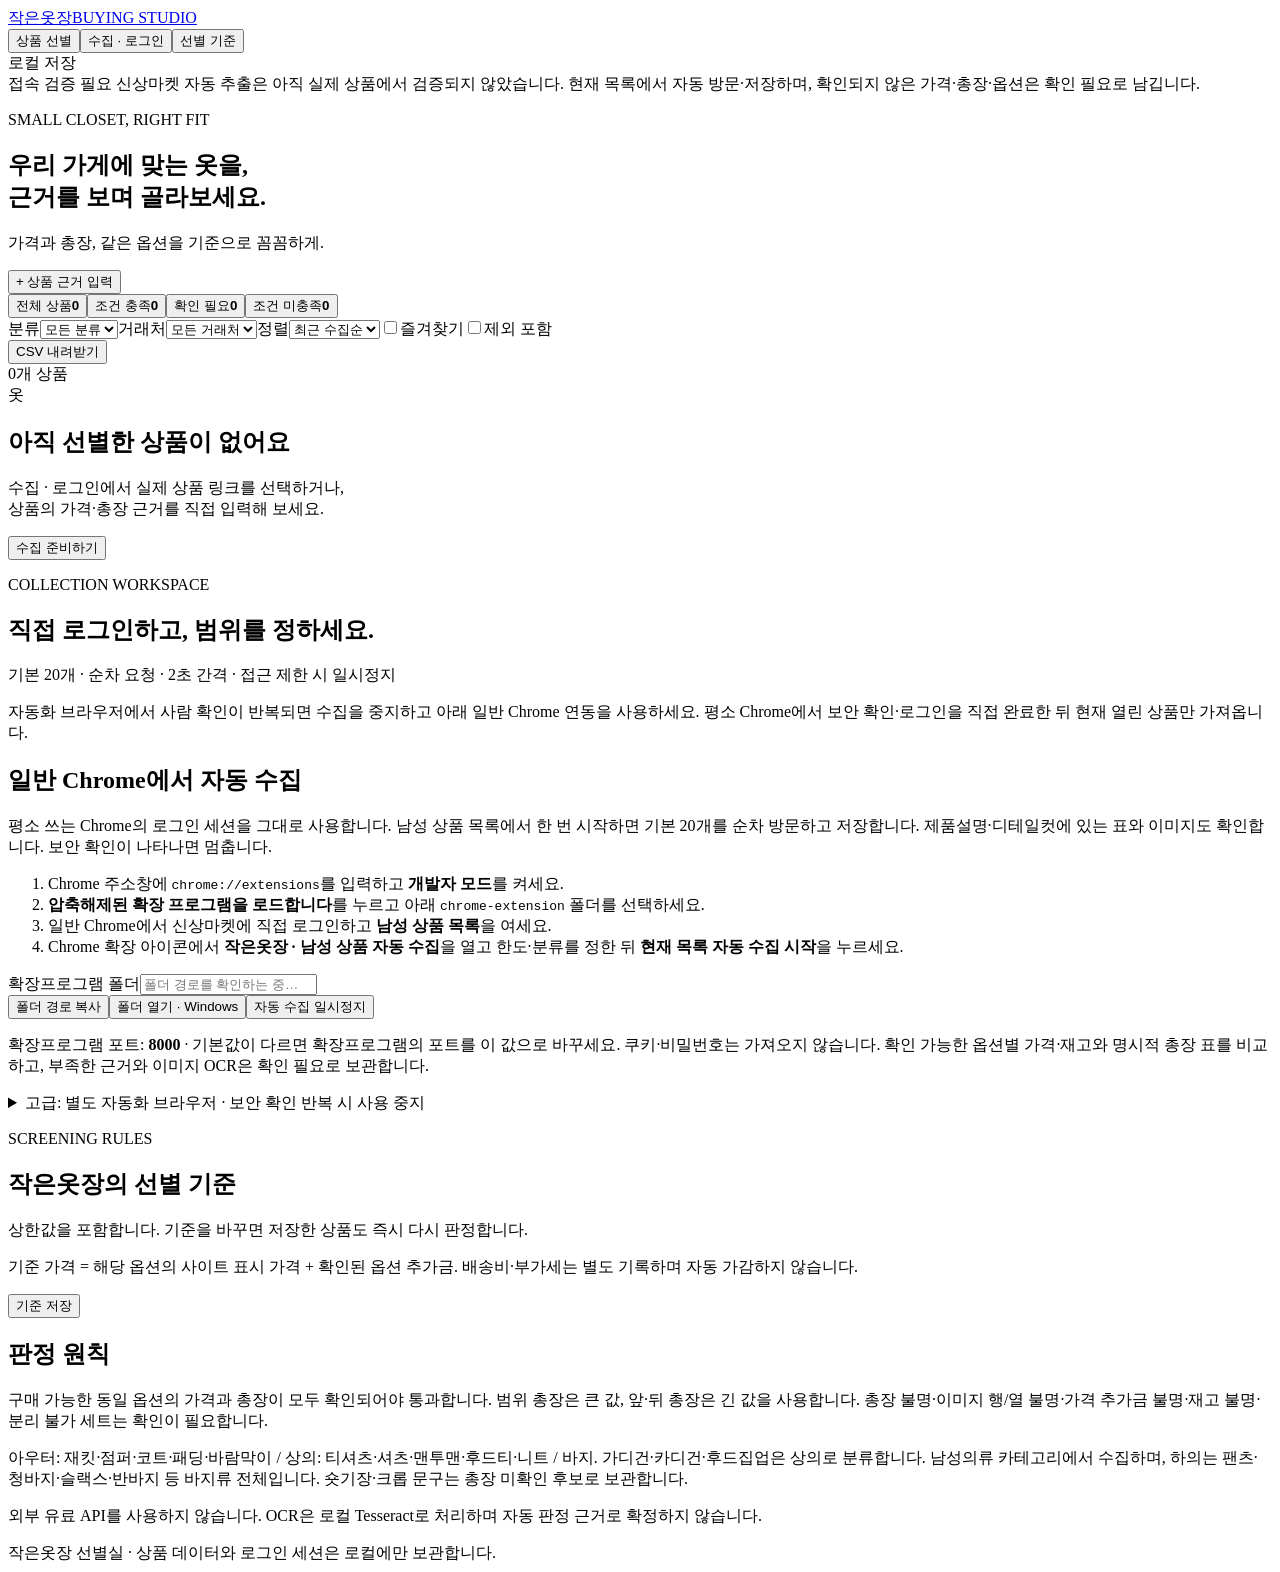
==== commit c383651b: "Automate bounded mens listing collection, detail views, local images and evidence-based option scree" ====
--- a/smallcloset/static/index.html
+++ b/smallcloset/static/index.html
@@ -4,7 +4,7 @@
 <body>
 <header><a class="brand" href="/">작은옷장<span>BUYING STUDIO</span></a><nav><button data-pane="results" class="nav active">상품 선별</button><button data-pane="collect" class="nav">수집 · 로그인</button><button data-pane="settings" class="nav">선별 기준</button></nav><span class="local-dot">로컬 저장</span></header>
 <main>
-<div class="notice"><span>접속 검증 필요</span> 신상마켓 자동 추출은 아직 실제 상품에서 검증되지 않았습니다. 현재는 직접 고른 링크의 검토용 초안과 근거 입력을 지원합니다.</div>
+<div class="notice"><span>접속 검증 필요</span> 신상마켓 자동 추출은 아직 실제 상품에서 검증되지 않았습니다. 현재 목록에서 자동 방문·저장하며, 확인되지 않은 가격·총장·옵션은 확인 필요로 남깁니다.</div>
 <section id="results" class="pane">
 <div class="hero"><div><p class="eyebrow">SMALL CLOSET, RIGHT FIT</p><h1>우리 가게에 맞는 옷을,<br>근거를 보며 골라보세요.</h1><p class="muted">가격과 총장, 같은 옵션을 기준으로 꼼꼼하게.</p></div><button id="new-product" class="primary">+ 상품 근거 입력</button></div>
 <div class="stats"><button class="stat active" data-status=""><span>전체 상품</span><strong id="count-all">0</strong></button><button class="stat" data-status="pass"><span><i class="dot green"></i>조건 충족</span><strong id="count-pass">0</strong></button><button class="stat" data-status="review"><span><i class="dot amber"></i>확인 필요</span><strong id="count-review">0</strong></button><button class="stat" data-status="fail"><span><i class="dot gray"></i>조건 미충족</span><strong id="count-fail">0</strong></button></div>
@@ -13,7 +13,7 @@
 </section>
 <section id="collect" class="pane hidden"><div class="page-title"><p class="eyebrow">COLLECTION WORKSPACE</p><h1>직접 로그인하고, 범위를 정하세요.</h1><p class="muted">기본 20개 · 순차 요청 · 2초 간격 · 접근 제한 시 일시정지</p></div>
 <div class="callout">자동화 브라우저에서 사람 확인이 반복되면 수집을 중지하고 아래 일반 Chrome 연동을 사용하세요. 평소 Chrome에서 보안 확인·로그인을 직접 완료한 뒤 현재 열린 상품만 가져옵니다.</div>
-<div class="panel"><h2>일반 Chrome에서 가져오기</h2><p>평소 쓰는 Chrome의 로그인 세션을 그대로 사용합니다. 상품을 직접 연 후 확장프로그램 버튼을 누를 때만 페이지의 검토용 근거를 가져옵니다.</p><ol><li>Chrome 주소창에 <code>chrome://extensions</code>를 입력하고 <b>개발자 모드</b>를 켜세요.</li><li><b>압축해제된 확장 프로그램을 로드합니다</b>를 누르고 아래 <code>chrome-extension</code> 폴더를 선택하세요.</li><li>일반 Chrome에서 신상마켓에 직접 로그인하고 상품의 <b>제품설명</b> 탭을 여세요.</li><li>Chrome 확장 아이콘에서 <b>작은옷장 · 현재 상품 가져오기</b>를 열고 상품 확인 체크 후 <b>현재 상품 가져오기</b>를 누르세요.</li></ol><label>확장프로그램 폴더<input id="companion-folder" readonly placeholder="폴더 경로를 확인하는 중…"></label><div class="inline"><button id="companion-copy-folder" class="secondary">폴더 경로 복사</button><button id="companion-open-folder" class="secondary">폴더 열기 · Windows</button></div><p class="small muted">확장프로그램 포트: <b id="companion-port">8000</b> · 기본값이 다르면 확장프로그램의 포트를 이 값으로 바꾸세요. 쿠키·비밀번호는 가져오지 않습니다. 자동 페이지 순회·가격·옵션 확정은 하지 않으며, 이미지 표는 상품 편집의 OCR에서 확인하세요.</p></div>
+<div class="panel"><h2>일반 Chrome에서 자동 수집</h2><p>평소 쓰는 Chrome의 로그인 세션을 그대로 사용합니다. 남성 상품 목록에서 한 번 시작하면 기본 20개를 순차 방문하고 저장합니다. 제품설명·디테일컷에 있는 표와 이미지도 확인합니다. 보안 확인이 나타나면 멈춥니다.</p><ol><li>Chrome 주소창에 <code>chrome://extensions</code>를 입력하고 <b>개발자 모드</b>를 켜세요.</li><li><b>압축해제된 확장 프로그램을 로드합니다</b>를 누르고 아래 <code>chrome-extension</code> 폴더를 선택하세요.</li><li>일반 Chrome에서 신상마켓에 직접 로그인하고 <b>남성 상품 목록</b>을 여세요.</li><li>Chrome 확장 아이콘에서 <b>작은옷장 · 남성 상품 자동 수집</b>을 열고 한도·분류를 정한 뒤 <b>현재 목록 자동 수집 시작</b>을 누르세요.</li></ol><label>확장프로그램 폴더<input id="companion-folder" readonly placeholder="폴더 경로를 확인하는 중…"></label><div class="inline"><button id="companion-copy-folder" class="secondary">폴더 경로 복사</button><button id="companion-open-folder" class="secondary">폴더 열기 · Windows</button><button id="automatic-pause-all" class="secondary">자동 수집 일시정지</button></div><p class="small muted">확장프로그램 포트: <b id="companion-port">8000</b> · 기본값이 다르면 확장프로그램의 포트를 이 값으로 바꾸세요. 쿠키·비밀번호는 가져오지 않습니다. 확인 가능한 옵션별 가격·재고와 명시적 총장 표를 비교하고, 부족한 근거와 이미지 OCR은 확인 필요로 보관합니다.</p></div>
 <details id="legacy-browser"><summary>고급: 별도 자동화 브라우저 · 보안 확인 반복 시 사용 중지</summary>
 <div class="panel"><div class="panel-title"><h2>01. 신상마켓 브라우저</h2><button id="browser-open" class="primary">브라우저 열기</button><button id="browser-close" class="secondary">닫기</button></div><p class="muted">계정 정보는 사이트의 실제 로그인 칸에 직접 입력하세요. 세션은 로컬 전용 폴더에 보관합니다. 네트워크 접근·공식 연동 수단·로그인 후 페이지 구조는 아직 확인되지 않았습니다.</p><div class="inline"><input id="browser-url" type="url" value="https://www.sinsangmarket.kr" aria-label="실제 사이트 URL"><button id="browser-go" class="secondary">이동</button><button id="browser-refresh" class="secondary">화면 갱신</button></div><p id="browser-status" class="status-text"></p>
 <div id="browser-shell" class="hidden"><div class="browser-help">화면을 클릭하고 아래 입력 도구를 사용하세요. 화면에서 드래그하면 텍스트를 선택합니다. 수집 중에는 직접 조작을 잠급니다. 주문·결제·메시지 자동화는 제공하지 않습니다.</div><img id="browser-screen" alt="실제 신상마켓 브라우저 화면" draggable="false"><div class="browser-controls"><input id="browser-type" type="password" autocomplete="off" placeholder="현재 선택한 브라우저 칸에 입력할 내용" aria-label="브라우저로 전달할 입력"><button id="browser-send" class="secondary">입력 전달</button><button data-key="Tab">Tab</button><button data-key="Enter">Enter</button><button data-key="ControlOrMeta+A">전체 선택</button><button data-key="Backspace">지우기</button><button data-scroll="-600">위로</button><button data-scroll="600">아래로</button></div><p class="muted small">입력 내용은 전송 직후 비우며 로그·상품·CSV에 저장하지 않습니다. 별도 브라우저 창이 열리는 PC에서는 그 창을 직접 사용할 수 있습니다.</p></div>
